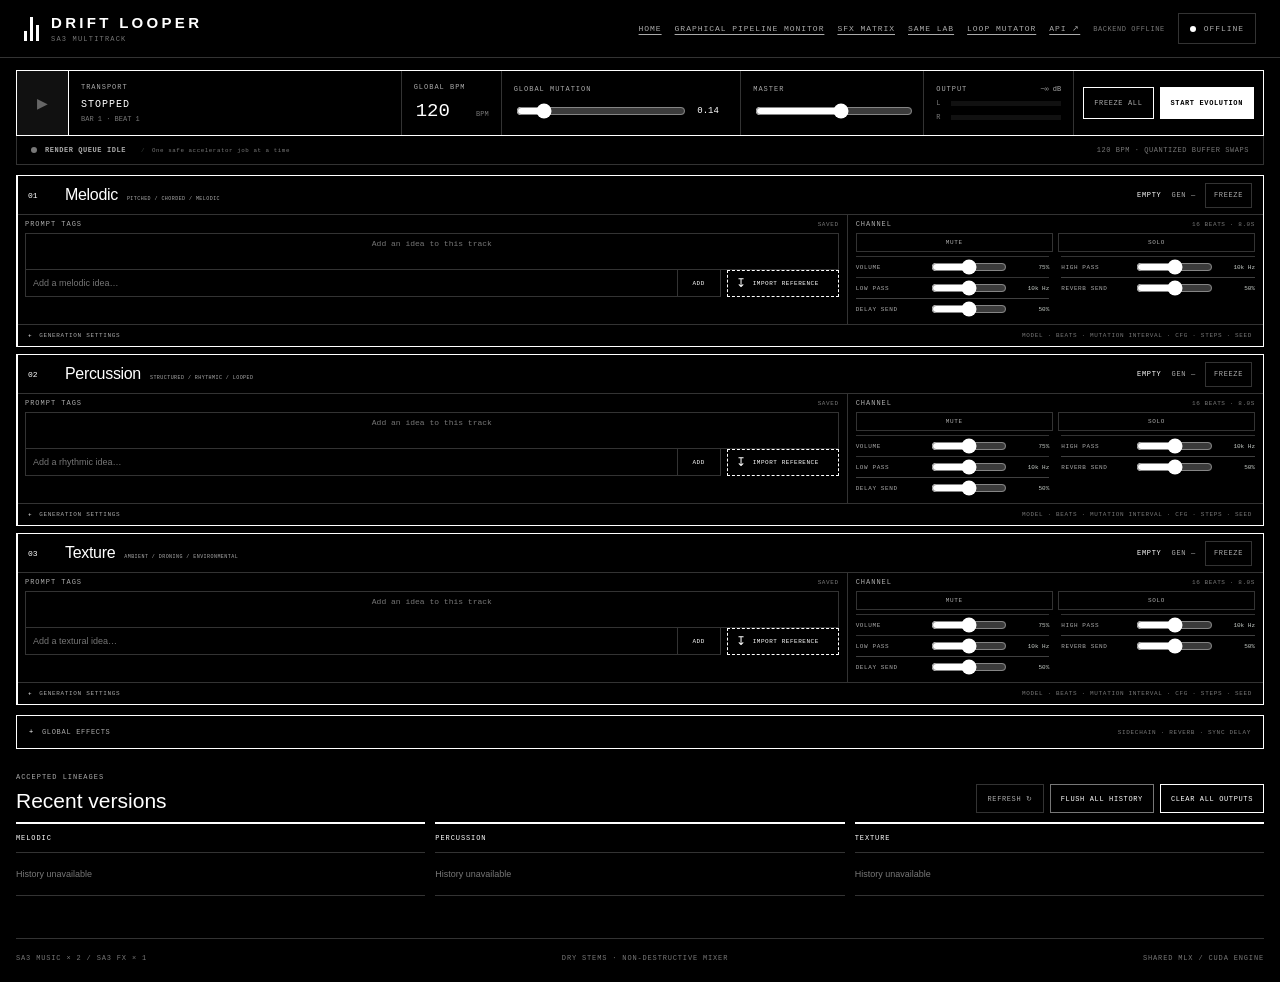
==== static/drift/index.html @ acf6b322 "Add files via upload" ====
<!doctype html>
<html lang="en">
<head>
  <meta charset="utf-8">
  <meta name="viewport" content="width=device-width, initial-scale=1">
  <meta name="theme-color" content="#080b0a">
  <meta name="description" content="A three-track generative feedback instrument for Stable Audio 3 on MLX or CUDA.">
  <title>Drift Looper — SA3 Multitrack</title>
  <link rel="icon" href="/static/drift/mark.svg" type="image/svg+xml">
  <link rel="stylesheet" href="/static/drift/app.css?v=9">
  <script src="/static/drift/app.js?v=9" defer></script>
</head>
<body>
  <header class="topbar">
    <a class="brand" href="/drift" aria-label="Drift Looper home">
      <span class="brand-mark" aria-hidden="true"><i></i><i></i><i></i></span>
      <span><strong>DRIFT LOOPER</strong><small>SA3 MULTITRACK</small></span>
    </a>
    <div class="top-actions">
      <a href="/">HOME</a>
      <a href="/monitor">GRAPHICAL PIPELINE MONITOR</a>
      <a href="/sfx-matrix">SFX MATRIX</a>
      <a href="/same-lab">SAME LAB</a>
      <a href="/loop-mutator">LOOP MUTATOR</a>
      <a href="/api/drift/docs" target="_blank" rel="noreferrer">API ↗</a>
      <span class="backend-pill" id="backendBadge">BACKEND —</span>
      <div class="status-pill" id="statusPill" data-phase="offline"><i></i><span id="statusLabel">CONNECTING</span></div>
    </div>
  </header>

  <main>
    <section class="global-bar" aria-label="Global transport">
      <button class="play-master" id="playButton" type="button" aria-label="Play all tracks" disabled><span id="playIcon">▶</span></button>
      <div class="transport-copy">
        <span class="mini-label">TRANSPORT</span>
        <strong id="transportState">STOPPED</strong>
        <small id="beatReadout">BAR 1 · BEAT 1</small>
      </div>
      <label class="bpm-control" for="bpmInput">
        <span class="mini-label">GLOBAL BPM</span>
        <div><input id="bpmInput" type="number" min="30" max="300" step="1" value="120"><small>BPM</small></div>
      </label>
      <label class="global-mutation-control" for="globalMutation">
        <span class="mini-label">GLOBAL MUTATION</span>
        <div><input id="globalMutation" type="range" min="0.01" max="1" step="0.01" value="0.14"><output id="globalMutationValue">0.14</output></div>
      </label>
      <label class="master-control" for="masterVolume">
        <span class="mini-label">MASTER</span>
        <input id="masterVolume" type="range" min="0" max="1.5" step="0.01" value="0.82">
      </label>
      <div class="master-meter" aria-label="Stereo master output level">
        <div class="meter-heading"><span class="mini-label">OUTPUT</span><output id="masterMeterValue">−∞ dB</output></div>
        <div class="meter-row"><small>L</small><i><b id="masterMeterLeft"></b></i></div>
        <div class="meter-row"><small>R</small><i><b id="masterMeterRight"></b></i></div>
      </div>
      <div class="global-buttons">
        <button type="button" class="button ghost" id="freezeAllButton">FREEZE ALL</button>
        <button type="button" class="button acid" id="evolveButton">START EVOLUTION</button>
      </div>
    </section>

    <section class="queue-strip" aria-live="polite">
      <div><span class="queue-dot"></span><strong id="queueTitle">RENDER QUEUE IDLE</strong><small id="queueDetail">One safe accelerator job at a time</small></div>
      <span id="tempoNote">120 BPM · QUANTIZED BUFFER SWAPS</span>
    </section>

    <section class="tracks" aria-label="Generative tracks">
      <article class="track" data-track="melodic" style="--track:#d8ff58">
        <div class="track-head">
          <div class="track-number">01</div>
          <div><p>SA3 SMALL MUSIC</p><h2>Melodic</h2><small>PITCHED / CHORDED / MELODIC</small></div>
          <div class="track-state"><span class="phase">EMPTY</span><span class="generation">GEN —</span></div>
          <button class="freeze-button" type="button">FREEZE</button>
        </div>
        <div class="track-body">
          <section class="prompt-section">
            <div class="section-line"><span>PROMPT TAGS</span><small class="sync-state">SAVED</small></div>
            <div class="prompt-cloud" role="list" aria-label="Melodic prompt tags"></div>
            <div class="tag-entry">
              <input class="tag-input" type="text" maxlength="120" placeholder="Add a melodic idea…" aria-label="Add melodic prompt tag">
              <button class="add-tag" type="button">ADD</button>
            </div>
            <details class="prompt-preview"><summary>MODEL PROMPT <span>VIEW</span></summary><code class="constructed-prompt">—</code></details>
            <div class="reference-drop" tabindex="0" role="button" aria-label="Import a melodic reference audio file">
              <input class="reference-input" type="file" accept="audio/*,.wav,.aif,.aiff,.mp3,.m4a" hidden>
              <span>↧</span><strong>IMPORT</strong><small>or click to choose · fitted to track length</small>
            </div>
          </section>
          <section class="channel-section">
            <div class="section-line"><span>CHANNEL</span><small class="duration-readout">16 BEATS · 8.0S</small></div>
            <div class="channel-buttons"><button class="mute-button" type="button">MUTE</button><button class="solo-button" type="button">SOLO</button></div>
            <label class="control-row"><span>VOLUME</span><input class="volume" type="range" min="0" max="1.5" step="0.01"><output></output></label>
            <label class="control-row"><span>HIGH PASS</span><input class="highpass" type="range" min="20" max="20000" step="1"><output></output></label>
            <label class="control-row"><span>LOW PASS</span><input class="lowpass" type="range" min="20" max="20000" step="1"><output></output></label>
            <label class="control-row send"><span>REVERB SEND</span><input class="reverb-send" type="range" min="0" max="1" step="0.01"><output></output></label>
            <label class="control-row send"><span>DELAY SEND</span><input class="delay-send" type="range" min="0" max="1" step="0.01"><output></output></label>
          </section>
        </div>
        <details class="generation-settings">
          <summary>GENERATION SETTINGS <span>MODEL · BEATS · MUTATION INTERVAL · CFG · STEPS · SEED</span></summary>
          <div class="settings-grid">
            <label><span>MODEL</span><select class="model"><option value="sm-music">Small Music</option><option value="sm-sfx">Small SFX</option><option value="medium">Medium</option></select></label>
            <label><span>LOOP BEATS</span><select class="beats"><option>4</option><option>8</option><option selected>16</option><option>32</option><option>64</option></select></label>
            <label><span>MUTATION</span><input class="mutation" type="number" min="0.01" max="1" step="0.01"></label>
            <label><span>CFG</span><input class="cfg" type="number" min="-20" max="20" step="0.1"></label>
            <label><span>STEPS</span><input class="steps" type="number" min="1" max="64" step="1"></label>
            <label><span>MUTATION INTERVAL</span><select class="mutation-interval"><option value="1">Every loop</option><option value="2">Every 2 loops</option><option value="4">Every 4 loops</option><option value="8">Every 8 loops</option></select></label>
            <label><span>SEED MODE</span><select class="seed-mode"><option value="random">Fresh</option><option value="increment">Increment</option><option value="fixed">Fixed</option></select></label>
            <label class="seed-wrap"><span>SEED</span><input class="seed" type="number" step="1" value="42000"></label>
            <label class="wide"><span>ROLE PROMPT</span><input class="role-prompt" type="text"></label>
            <label class="wide"><span>NEGATIVE PROMPT</span><input class="negative-prompt" type="text"></label>
          </div>
          <div class="storage-actions"><button class="flush-track" type="button">FLUSH MELODIC HISTORY</button><button class="clear-output" type="button">CLEAR MELODIC OUTPUT</button><small>Clear output removes the current loop and history, but preserves settings</small></div>
        </details>
        <div class="track-error hidden" role="alert"></div>
      </article>

      <article class="track" data-track="percussion" style="--track:#ff9f68">
        <div class="track-head">
          <div class="track-number">02</div>
          <div><p>SA3 SMALL MUSIC</p><h2>Percussion</h2><small>STRUCTURED / RHYTHMIC / LOOPED</small></div>
          <div class="track-state"><span class="phase">EMPTY</span><span class="generation">GEN —</span></div>
          <button class="freeze-button" type="button">FREEZE</button>
        </div>
        <div class="track-body">
          <section class="prompt-section">
            <div class="section-line"><span>PROMPT TAGS</span><small class="sync-state">SAVED</small></div>
            <div class="prompt-cloud" role="list" aria-label="Percussion prompt tags"></div>
            <div class="tag-entry">
              <input class="tag-input" type="text" maxlength="120" placeholder="Add a rhythmic idea…" aria-label="Add percussion prompt tag">
              <button class="add-tag" type="button">ADD</button>
            </div>
            <details class="prompt-preview"><summary>MODEL PROMPT <span>VIEW</span></summary><code class="constructed-prompt">—</code></details>
            <div class="reference-drop" tabindex="0" role="button" aria-label="Import a percussion reference audio file">
              <input class="reference-input" type="file" accept="audio/*,.wav,.aif,.aiff,.mp3,.m4a" hidden>
              <span>↧</span><strong>IMPORT</strong><small>or click to choose · fitted to track length</small>
            </div>
          </section>
          <section class="channel-section">
            <div class="section-line"><span>CHANNEL</span><small class="duration-readout">16 BEATS · 8.0S</small></div>
            <div class="channel-buttons"><button class="mute-button" type="button">MUTE</button><button class="solo-button" type="button">SOLO</button></div>
            <label class="control-row"><span>VOLUME</span><input class="volume" type="range" min="0" max="1.5" step="0.01"><output></output></label>
            <label class="control-row"><span>HIGH PASS</span><input class="highpass" type="range" min="20" max="20000" step="1"><output></output></label>
            <label class="control-row"><span>LOW PASS</span><input class="lowpass" type="range" min="20" max="20000" step="1"><output></output></label>
            <label class="control-row send"><span>REVERB SEND</span><input class="reverb-send" type="range" min="0" max="1" step="0.01"><output></output></label>
            <label class="control-row send"><span>DELAY SEND</span><input class="delay-send" type="range" min="0" max="1" step="0.01"><output></output></label>
          </section>
        </div>
        <details class="generation-settings">
          <summary>GENERATION SETTINGS <span>MODEL · BEATS · MUTATION INTERVAL · CFG · STEPS · SEED</span></summary>
          <div class="settings-grid">
            <label><span>MODEL</span><select class="model"><option value="sm-music">Small Music</option><option value="sm-sfx">Small SFX</option><option value="medium">Medium</option></select></label>
            <label><span>LOOP BEATS</span><select class="beats"><option>4</option><option>8</option><option selected>16</option><option>32</option><option>64</option></select></label>
            <label><span>MUTATION</span><input class="mutation" type="number" min="0.01" max="1" step="0.01"></label>
            <label><span>CFG</span><input class="cfg" type="number" min="-20" max="20" step="0.1"></label>
            <label><span>STEPS</span><input class="steps" type="number" min="1" max="64" step="1"></label>
            <label><span>MUTATION INTERVAL</span><select class="mutation-interval"><option value="1">Every loop</option><option value="2">Every 2 loops</option><option value="4">Every 4 loops</option><option value="8">Every 8 loops</option></select></label>
            <label><span>SEED MODE</span><select class="seed-mode"><option value="random">Fresh</option><option value="increment">Increment</option><option value="fixed">Fixed</option></select></label>
            <label class="seed-wrap"><span>SEED</span><input class="seed" type="number" step="1" value="42000"></label>
            <label class="wide"><span>ROLE PROMPT</span><input class="role-prompt" type="text"></label>
            <label class="wide"><span>NEGATIVE PROMPT</span><input class="negative-prompt" type="text"></label>
          </div>
          <div class="storage-actions"><button class="flush-track" type="button">FLUSH PERCUSSION HISTORY</button><button class="clear-output" type="button">CLEAR PERCUSSION OUTPUT</button><small>Clear output removes the current loop and history, but preserves settings</small></div>
        </details>
        <div class="track-error hidden" role="alert"></div>
      </article>

      <article class="track" data-track="texture" style="--track:#70d9ff">
        <div class="track-head">
          <div class="track-number">03</div>
          <div><p>SA3 SMALL FX</p><h2>Texture</h2><small>AMBIENT / DRONING / ENVIRONMENTAL</small></div>
          <div class="track-state"><span class="phase">EMPTY</span><span class="generation">GEN —</span></div>
          <button class="freeze-button" type="button">FREEZE</button>
        </div>
        <div class="track-body">
          <section class="prompt-section">
            <div class="section-line"><span>PROMPT TAGS</span><small class="sync-state">SAVED</small></div>
            <div class="prompt-cloud" role="list" aria-label="Texture prompt tags"></div>
            <div class="tag-entry">
              <input class="tag-input" type="text" maxlength="120" placeholder="Add a textural idea…" aria-label="Add texture prompt tag">
              <button class="add-tag" type="button">ADD</button>
            </div>
            <details class="prompt-preview"><summary>MODEL PROMPT <span>VIEW</span></summary><code class="constructed-prompt">—</code></details>
            <div class="reference-drop" tabindex="0" role="button" aria-label="Import a texture reference audio file">
              <input class="reference-input" type="file" accept="audio/*,.wav,.aif,.aiff,.mp3,.m4a" hidden>
              <span>↧</span><strong>IMPORT</strong><small>or click to choose · fitted to track length</small>
            </div>
          </section>
          <section class="channel-section">
            <div class="section-line"><span>CHANNEL</span><small class="duration-readout">16 BEATS · 8.0S</small></div>
            <div class="channel-buttons"><button class="mute-button" type="button">MUTE</button><button class="solo-button" type="button">SOLO</button></div>
            <label class="control-row"><span>VOLUME</span><input class="volume" type="range" min="0" max="1.5" step="0.01"><output></output></label>
            <label class="control-row"><span>HIGH PASS</span><input class="highpass" type="range" min="20" max="20000" step="1"><output></output></label>
            <label class="control-row"><span>LOW PASS</span><input class="lowpass" type="range" min="20" max="20000" step="1"><output></output></label>
            <label class="control-row send"><span>REVERB SEND</span><input class="reverb-send" type="range" min="0" max="1" step="0.01"><output></output></label>
            <label class="control-row send"><span>DELAY SEND</span><input class="delay-send" type="range" min="0" max="1" step="0.01"><output></output></label>
          </section>
        </div>
        <details class="generation-settings">
          <summary>GENERATION SETTINGS <span>MODEL · BEATS · MUTATION INTERVAL · CFG · STEPS · SEED</span></summary>
          <div class="settings-grid">
            <label><span>MODEL</span><select class="model"><option value="sm-music">Small Music</option><option value="sm-sfx">Small SFX</option><option value="medium">Medium</option></select></label>
            <label><span>LOOP BEATS</span><select class="beats"><option>4</option><option>8</option><option selected>16</option><option>32</option><option>64</option></select></label>
            <label><span>MUTATION</span><input class="mutation" type="number" min="0.01" max="1" step="0.01"></label>
            <label><span>CFG</span><input class="cfg" type="number" min="-20" max="20" step="0.1"></label>
            <label><span>STEPS</span><input class="steps" type="number" min="1" max="64" step="1"></label>
            <label><span>MUTATION INTERVAL</span><select class="mutation-interval"><option value="1">Every loop</option><option value="2">Every 2 loops</option><option value="4">Every 4 loops</option><option value="8">Every 8 loops</option></select></label>
            <label><span>SEED MODE</span><select class="seed-mode"><option value="random">Fresh</option><option value="increment">Increment</option><option value="fixed">Fixed</option></select></label>
            <label class="seed-wrap"><span>SEED</span><input class="seed" type="number" step="1" value="42000"></label>
            <label class="wide"><span>ROLE PROMPT</span><input class="role-prompt" type="text"></label>
            <label class="wide"><span>NEGATIVE PROMPT</span><input class="negative-prompt" type="text"></label>
          </div>
          <div class="storage-actions"><button class="flush-track" type="button">FLUSH TEXTURE HISTORY</button><button class="clear-output" type="button">CLEAR TEXTURE OUTPUT</button><small>Clear output removes the current loop and history, but preserves settings</small></div>
        </details>
        <div class="track-error hidden" role="alert"></div>
      </article>
    </section>

    <details class="effects-panel">
      <summary><span>GLOBAL EFFECTS</span><small>SIDECHAIN · REVERB · SYNC DELAY</small></summary>
      <section class="effects-grid">
        <article class="effect-card" id="sidechainCard">
        <div class="effect-head"><div><p class="kicker">DYNAMIC ROUTING</p><h2>Percussion Sidechain</h2></div><label class="switch"><input id="sidechainEnabled" type="checkbox"><span></span><b>ON</b></label></div>
        <p class="effect-description">The percussion envelope can independently duck the melodic and texture channels.</p>
        <div class="sidechain-targets" aria-label="Sidechain destinations">
          <label><input id="sidechainMelodic" type="checkbox"><span>MELODIC</span></label>
          <label><input id="sidechainTexture" type="checkbox"><span>TEXTURE</span></label>
        </div>
        <div class="effect-controls">
          <label><span>THRESHOLD</span><input id="scThreshold" type="range" min="-80" max="0" step="1"><output></output></label>
          <label><span>RATIO</span><input id="scRatio" type="range" min="1" max="20" step="0.1"><output></output></label>
          <label><span>ATTACK</span><input id="scAttack" type="range" min="0.1" max="250" step="0.1"><output></output></label>
          <label><span>RELEASE</span><input id="scRelease" type="range" min="1" max="1000" step="1"><output></output></label>
          <label><span>DEPTH</span><input id="scDepth" type="range" min="0" max="1" step="0.01"><output></output></label>
          <label><span>MAKEUP</span><input id="scMakeup" type="range" min="-12" max="12" step="0.1"><output></output></label>
        </div>
        <div class="reduction-meter"><span id="reductionBar"></span><small id="reductionLabel">0.0 dB REDUCTION</small></div>
        </article>

        <article class="effect-card" id="reverbCard">
        <div class="effect-head"><div><p class="kicker">SHARED SPACE</p><h2>Global Reverb</h2></div><label class="switch"><input id="reverbEnabled" type="checkbox"><span></span><b>ON</b></label></div>
        <p class="effect-description">One persistent reverb return joins the three stems and carries naturally across loop changes.</p>
        <div class="effect-controls">
          <label><span>RETURN</span><input id="rvReturn" type="range" min="0" max="1" step="0.01"><output></output></label>
          <label><span>DECAY</span><input id="rvDecay" type="range" min="0.1" max="12" step="0.1"><output></output></label>
          <label><span>PRE-DELAY</span><input id="rvPredelay" type="range" min="0" max="250" step="1"><output></output></label>
          <label><span>DAMPING</span><input id="rvDamping" type="range" min="200" max="20000" step="10"><output></output></label>
        </div>
        <div class="signal-path"><span>TRACK SENDS</span><i>→</i><span>PRE-DELAY</span><i>→</i><span>SPACE</span><i>→</i><span>MASTER</span></div>
        </article>

        <article class="effect-card" id="delayCard">
        <div class="effect-head"><div><p class="kicker">TEMPO EFFECT</p><h2>Global Sync Delay</h2></div><label class="switch"><input id="delayEnabled" type="checkbox"><span></span><b>ON</b></label></div>
        <p class="effect-description">A shared ping-pong delay locked to the global BPM, fed independently by each track.</p>
        <div class="effect-controls">
          <label><span>DIVISION</span><select id="delayDivision"><option value="1/1">1/1</option><option value="1/2">1/2</option><option value="1/4D">1/4 dotted</option><option value="1/4">1/4</option><option value="1/8D">1/8 dotted</option><option value="1/8">1/8</option><option value="1/8T">1/8 triplet</option><option value="1/16">1/16</option></select><output id="delayTimeReadout"></output></label>
          <label><span>RETURN</span><input id="delayReturn" type="range" min="0" max="1" step="0.01"><output></output></label>
          <label><span>FEEDBACK</span><input id="delayFeedback" type="range" min="0" max="0.92" step="0.01"><output></output></label>
          <label><span>LOW PASS</span><input id="delayLowpass" type="range" min="200" max="20000" step="10"><output></output></label>
          <label><span>WIDTH</span><input id="delayWidth" type="range" min="0" max="1" step="0.01"><output></output></label>
        </div>
        <div class="signal-path"><span>TRACK SENDS</span><i>→</i><span>BPM DIVISION</span><i>→</i><span>PING-PONG</span><i>→</i><span>MASTER</span></div>
        </article>
      </section>
    </details>

    <section class="history-section">
      <div class="history-head"><div><p class="kicker">ACCEPTED LINEAGES</p><h2>Recent versions</h2></div><div class="history-actions"><button id="refreshHistory" type="button">REFRESH ↻</button><button id="flushAllHistory" type="button">FLUSH ALL HISTORY</button><button id="clearAllOutputs" type="button">CLEAR ALL OUTPUTS</button></div></div>
      <div class="history-columns">
        <div><h3 style="--track:#d8ff58">MELODIC</h3><div class="history-list" data-history="melodic"></div></div>
        <div><h3 style="--track:#ff9f68">PERCUSSION</h3><div class="history-list" data-history="percussion"></div></div>
        <div><h3 style="--track:#70d9ff">TEXTURE</h3><div class="history-list" data-history="texture"></div></div>
      </div>
    </section>
  </main>

  <footer><span>SA3 MUSIC × 2 / SA3 FX × 1</span><span>DRY STEMS · NON-DESTRUCTIVE MIXER</span><span>SHARED MLX / CUDA ENGINE</span></footer>
  <div class="toast" id="toast" role="status" aria-live="polite"></div>
</body>
</html>
---- static/drift/app.css ----
:root {
  color-scheme: dark;
  --base:#080b0a; --panel:#111614; --panel-2:#0c100e; --ink:#edf0e9;
  --muted:#929b94; --faint:#59625c; --line:rgba(225,235,226,.13);
  --line-strong:rgba(225,235,226,.24); --acid:#d8ff58; --danger:#ff786d;
  --aqua:#70d9ff; --mono:"SFMono-Regular","Cascadia Code",Consolas,monospace;
  --sans:Inter,ui-sans-serif,-apple-system,BlinkMacSystemFont,"Segoe UI",sans-serif;
}
*{box-sizing:border-box} html{scroll-behavior:smooth} body{margin:0;background:var(--base);color:var(--ink);font-family:var(--sans);min-width:320px}
body::before{content:"";position:fixed;inset:0;pointer-events:none;z-index:-2;background-image:linear-gradient(rgba(255,255,255,.012) 1px,transparent 1px),linear-gradient(90deg,rgba(255,255,255,.012) 1px,transparent 1px);background-size:40px 40px}
button,input,select{font:inherit}.ambient{position:fixed;pointer-events:none;z-index:-1;filter:blur(110px);opacity:.13;border-radius:50%}.ambient-a{width:520px;height:520px;background:#7eb85e;top:-240px;right:-120px}.ambient-b{width:430px;height:430px;background:#15595c;bottom:-220px;left:-100px}
.topbar{height:58px;border-bottom:1px solid var(--line);display:flex;align-items:center;justify-content:space-between;padding:0 24px;background:#090c0b;position:sticky;top:0;z-index:20}
.brand{display:flex;gap:12px;align-items:center;text-decoration:none;color:var(--ink)}.brand strong{display:block;font-size:15px;letter-spacing:.22em}.brand small{display:block;color:var(--faint);font:7px var(--mono);letter-spacing:.17em;margin-top:4px}.brand-mark{display:flex;gap:3px;align-items:end;height:25px}.brand-mark i{width:3px;background:var(--acid)}.brand-mark i:nth-child(1){height:10px}.brand-mark i:nth-child(2){height:24px}.brand-mark i:nth-child(3){height:16px}
.top-actions{display:flex;align-items:center;gap:18px}.top-actions>a{color:var(--muted);font:8px var(--mono);letter-spacing:.12em;text-decoration:none}.status-pill{height:31px;display:flex;align-items:center;gap:8px;border:1px solid var(--line);padding:0 11px;color:var(--muted);font:8px var(--mono);letter-spacing:.12em}.status-pill i,.queue-dot{width:6px;height:6px;background:var(--faint);border-radius:50%}.status-pill[data-phase="active"] i,.status-pill[data-phase="generating"] i{background:var(--acid);box-shadow:0 0 10px var(--acid)}.status-pill[data-phase="offline"] i,.status-pill[data-phase="error"] i{background:var(--danger)}
main,footer{width:min(1540px,calc(100% - 32px));margin:0 auto}.hero{min-height:96px;padding:22px 0 18px;display:flex;align-items:end;justify-content:space-between;gap:40px;border-bottom:1px solid var(--line)}.kicker,.mini-label,.section-line>span{margin:0 0 8px;color:var(--muted);font:7px var(--mono);letter-spacing:.14em}.hero h1{font-size:28px;line-height:1;letter-spacing:-.025em;font-weight:520;margin:0}.hero>p{color:var(--muted);line-height:1.5;max-width:520px;margin:0;font-size:11px;text-align:right}
.global-bar{min-height:76px;border:1px solid var(--line-strong);background:var(--panel);display:grid;grid-template-columns:58px minmax(135px,1fr) 112px minmax(165px,.75fr) minmax(130px,.6fr) 165px auto;align-items:stretch;margin-top:16px}.play-master{border:0;border-right:1px solid var(--line);background:var(--acid);color:#11150d;font-size:14px;cursor:pointer}.play-master:disabled{background:#252b26;color:var(--faint);cursor:not-allowed}.transport-copy,.bpm-control,.master-control,.global-mutation-control,.master-meter{padding:12px 15px;border-right:1px solid var(--line);display:flex;flex-direction:column;justify-content:center}.transport-copy strong{font:10px var(--mono);letter-spacing:.1em}.transport-copy small{color:var(--faint);font:7px var(--mono);margin-top:5px}.bpm-control>div{display:flex;align-items:baseline;gap:5px}.bpm-control input{width:63px;border:0;background:transparent;color:var(--acid);font:22px var(--mono);outline:0}.bpm-control small{font:7px var(--mono);color:var(--faint)}.master-control input,.global-mutation-control input{width:100%;accent-color:var(--acid)}.global-mutation-control>div{display:flex;align-items:center;gap:9px}.global-mutation-control output{min-width:31px;color:var(--acid);font:9px var(--mono)}.meter-heading{display:flex;align-items:center;justify-content:space-between}.meter-heading .mini-label{margin:0}.meter-heading output{color:var(--muted);font:7px var(--mono)}.meter-row{display:grid;grid-template-columns:9px 1fr;align-items:center;gap:6px;margin-top:6px}.meter-row small{color:var(--faint);font:7px var(--mono)}.meter-row i{display:block;height:5px;background:#252b27;position:relative;overflow:hidden}.meter-row b{display:block;width:0;height:100%;background:linear-gradient(90deg,#6ee7d3 0 70%,var(--acid) 88%,#ff786d 100%);transition:width .055s linear}.global-buttons{padding:12px;display:flex;align-items:center;gap:6px}.button{height:36px;padding:0 13px;border:1px solid var(--line-strong);font:7px var(--mono);letter-spacing:.09em;cursor:pointer;white-space:nowrap}.button.ghost{background:transparent;color:var(--muted)}.button.ghost.active{border-color:var(--danger);color:var(--danger);background:rgba(255,120,109,.07)}.button.acid{background:var(--acid);color:#10140d;border-color:var(--acid);font-weight:700}.button.stop{background:transparent;color:var(--danger);border-color:rgba(255,120,109,.4)}
.queue-strip{min-height:34px;border:1px solid var(--line);border-top:0;padding:0 14px;display:flex;align-items:center;justify-content:space-between;color:var(--faint);font:7px var(--mono);letter-spacing:.08em}.queue-strip>div{display:flex;align-items:center;gap:8px}.queue-strip strong{color:var(--muted)}.queue-strip small::before{content:"/";margin:0 7px;color:#39403b}.queue-strip.rendering .queue-dot{background:var(--acid);box-shadow:0 0 8px var(--acid);animation:pulse .8s infinite}
.tracks{display:grid;gap:10px;margin-top:16px}.track{border:1px solid var(--line-strong);background:var(--panel);position:relative;overflow:hidden}.track::before{content:"";position:absolute;left:0;top:0;bottom:0;width:2px;background:var(--track)}.track.frozen{filter:saturate(.68)}.track.frozen::after{content:"FROZEN";position:absolute;right:18px;top:56px;color:var(--track);font:7px var(--mono);letter-spacing:.13em}
.track-head{min-height:64px;border-bottom:1px solid var(--line);display:grid;grid-template-columns:38px minmax(210px,1fr) auto auto;align-items:center;padding:0 15px;gap:12px}.track-number{color:var(--track);font:10px var(--mono)}.track-head p{margin:0 0 3px;color:var(--faint);font:6px var(--mono);letter-spacing:.12em}.track-head h2{display:inline;margin:0;font-size:19px;font-weight:520;letter-spacing:-.02em}.track-head small{color:var(--muted);font:6px var(--mono);letter-spacing:.09em;margin-left:9px}.track-state{display:flex;flex-direction:row;align-items:center;gap:10px}.track-state span{font:7px var(--mono);letter-spacing:.1em;color:var(--muted)}.track-state .phase{color:var(--track)}.freeze-button{height:29px;border:1px solid var(--line);background:transparent;color:var(--muted);font:7px var(--mono);letter-spacing:.09em;cursor:pointer;padding:0 11px}.freeze-button.active{color:var(--track);border-color:var(--track);background:color-mix(in srgb,var(--track) 8%,transparent)}
.track-body{display:grid;grid-template-columns:minmax(0,1.45fr) minmax(315px,.55fr)}.prompt-section,.channel-section{padding:14px 16px}.prompt-section{border-right:1px solid var(--line)}.section-line{display:flex;align-items:center;justify-content:space-between;margin-bottom:7px}.section-line span{margin:0}.section-line small{color:var(--faint);font:6px var(--mono);letter-spacing:.1em}.section-line .sync-state.syncing{color:var(--track)}
.prompt-cloud{min-height:55px;border:1px solid var(--line);background:rgba(5,8,7,.5);padding:8px;display:flex;flex-wrap:wrap;align-content:flex-start;gap:5px}.prompt-cloud:empty::before{content:"Add an idea to this track";margin:auto;color:var(--faint);font:8px var(--mono)}.prompt-tag{display:inline-flex;align-items:center;gap:3px;min-height:25px;max-width:100%;padding:2px 3px;border:1px solid color-mix(in srgb,var(--track) 30%,transparent);background:color-mix(in srgb,var(--track) 5%,transparent);font-size:11px}.prompt-tag[data-weight="subtle"]{font-size:9px;opacity:.7}.prompt-tag[data-weight="strong"]{font-size:14px;background:color-mix(in srgb,var(--track) 9%,transparent)}.prompt-tag-text{padding:0 4px;overflow-wrap:anywhere}.prompt-tag button{width:18px;height:18px;border:0;background:rgba(255,255,255,.045);color:var(--faint);cursor:pointer;padding:0;font:10px var(--mono)}.prompt-tag button:hover:not(:disabled){color:var(--track)}.prompt-tag .tag-remove:hover{color:var(--danger)}.prompt-tag button:disabled{opacity:.2;cursor:default}
.tag-entry{height:32px;border:1px solid var(--line);border-top:0;display:grid;grid-template-columns:1fr 50px}.tag-entry input{min-width:0;border:0;background:transparent;color:var(--ink);padding:0 9px;outline:0;font-size:10px}.tag-entry button{border:0;border-left:1px solid var(--line);background:transparent;color:var(--track);font:7px var(--mono);letter-spacing:.09em;cursor:pointer}.prompt-preview{margin-top:7px}.prompt-preview summary,.generation-settings summary{list-style:none;cursor:pointer;color:var(--muted);font:6px var(--mono);letter-spacing:.11em}.prompt-preview summary::-webkit-details-marker,.generation-settings summary::-webkit-details-marker{display:none}.prompt-preview summary::before,.generation-settings summary::before{content:"+";color:var(--track);margin-right:7px}.prompt-preview[open] summary::before,.generation-settings[open] summary::before{content:"−"}.prompt-preview summary span{color:var(--faint);margin-left:5px}.prompt-preview code{display:block;margin-top:7px;border:1px solid var(--line);padding:8px;color:#afb7b1;font:8px/1.45 var(--mono);white-space:normal}
.reference-drop{margin-top:9px;min-height:38px;border:1px dashed var(--line-strong);display:grid;grid-template-columns:24px auto;grid-template-rows:1fr 1fr;align-items:center;padding:5px 9px;cursor:pointer;transition:.2s}.reference-drop>span{grid-row:1/3;color:var(--track);font:16px var(--mono)}.reference-drop strong{font:7px var(--mono);letter-spacing:.09em}.reference-drop small{color:var(--faint);font-size:8px}.reference-drop:hover,.reference-drop.dragging{border-color:var(--track);background:color-mix(in srgb,var(--track) 5%,transparent)}.reference-drop.busy{pointer-events:none;opacity:.55}
.channel-buttons{display:flex;gap:7px;margin-bottom:15px}.channel-buttons button{height:31px;flex:1;border:1px solid var(--line);background:transparent;color:var(--muted);font:8px var(--mono);letter-spacing:.11em;cursor:pointer}.channel-buttons button.active{color:#0c100d;background:var(--track);border-color:var(--track)}.control-row{min-height:39px;display:grid;grid-template-columns:91px minmax(80px,1fr) 48px;align-items:center;gap:10px;border-top:1px solid var(--line)}.control-row span{color:var(--muted);font:7px var(--mono);letter-spacing:.1em}.control-row input,.effect-controls input{width:100%;accent-color:var(--track)}.control-row output{text-align:right;color:#c5cbc6;font:8px var(--mono)}.control-row.send{margin-top:4px;border-color:color-mix(in srgb,var(--track) 25%,transparent)}
.generation-settings{border-top:1px solid var(--line);padding:0 16px}.generation-settings>summary{min-height:32px;display:flex;align-items:center}.generation-settings>summary span{margin-left:auto;color:var(--faint)}.settings-grid{display:grid;grid-template-columns:repeat(7,minmax(80px,1fr));gap:7px;padding:0 0 13px}.settings-grid label{display:flex;flex-direction:column;gap:5px}.settings-grid label>span{color:var(--faint);font:6px var(--mono);letter-spacing:.09em}.settings-grid input,.settings-grid select{height:30px;min-width:0;border:1px solid var(--line);background:#090d0b;color:var(--ink);padding:0 7px;font-size:9px;outline:0}.settings-grid .wide{grid-column:span 3}.track-error{border-top:1px solid rgba(255,120,109,.3);background:rgba(255,120,109,.06);padding:9px 16px;color:#e5a09a;font:8px var(--mono)}
.storage-actions{border-top:1px solid var(--line);padding:10px 0 12px;display:flex;align-items:center;gap:10px}.storage-actions button{height:28px;border:1px solid rgba(255,120,109,.3);background:transparent;color:var(--danger);font:6px var(--mono);letter-spacing:.09em;cursor:pointer}.storage-actions small{color:var(--faint);font:7px var(--mono)}
.effects-grid{display:grid;grid-template-columns:1fr 1fr;gap:10px;margin-top:16px}.effect-card{border:1px solid var(--line-strong);background:var(--panel);padding:18px}.effect-head{display:flex;align-items:start;justify-content:space-between}.effect-head h2{margin:0;font-size:18px;font-weight:520}.effect-description{color:var(--muted);font-size:9px;line-height:1.5;margin:10px 0 13px;max-width:560px}.switch{display:flex;align-items:center;gap:7px;color:var(--muted);font:7px var(--mono)}.switch input{position:absolute;opacity:0}.switch span{width:31px;height:16px;border:1px solid var(--line-strong);position:relative;cursor:pointer}.switch span::after{content:"";position:absolute;width:8px;height:8px;left:3px;top:3px;background:var(--faint);transition:.2s}.switch input:checked+span::after{left:18px;background:var(--acid)}.switch input:checked~b{color:var(--acid)}.effect-controls{display:grid;grid-template-columns:1fr 1fr;gap:0 18px}.effect-controls label{min-height:36px;display:grid;grid-template-columns:67px 1fr 51px;align-items:center;gap:8px;border-top:1px solid var(--line)}.effect-controls span{color:var(--muted);font:6px var(--mono);letter-spacing:.09em}.effect-controls output{text-align:right;color:#c5cbc6;font:7px var(--mono)}.reduction-meter{height:27px;border:1px solid var(--line);position:relative;margin-top:9px;overflow:hidden}.reduction-meter>span{position:absolute;inset:0 auto 0 0;width:0;background:linear-gradient(90deg,rgba(255,159,104,.1),rgba(255,159,104,.45));transition:width .08s}.reduction-meter small{position:absolute;inset:0;display:flex;align-items:center;justify-content:center;color:var(--muted);font:6px var(--mono);letter-spacing:.09em}.signal-path{height:27px;border:1px solid var(--line);margin-top:9px;display:flex;align-items:center;justify-content:space-around;color:var(--faint);font:6px var(--mono);letter-spacing:.07em}.signal-path i{color:var(--acid);font-style:normal}
.history-section{margin:42px 0 65px}.history-head{display:flex;align-items:end;justify-content:space-between;margin-bottom:13px}.history-head h2{margin:0;font-size:21px;font-weight:520}.history-actions{display:flex;gap:6px}.history-head button{border:1px solid var(--line);background:transparent;color:var(--muted);font:7px var(--mono);letter-spacing:.09em;cursor:pointer;height:29px;padding:0 10px}.history-head #flushAllHistory{color:var(--danger);border-color:rgba(255,120,109,.3)}.history-columns{display:grid;grid-template-columns:repeat(3,1fr);gap:10px}.history-columns>div{border-top:2px solid var(--track)}.history-columns h3{color:var(--track);font:7px var(--mono);letter-spacing:.13em;margin:0;padding:10px 0;border-bottom:1px solid var(--line)}.history-item{min-height:55px;border-bottom:1px solid var(--line);padding:8px 0;display:grid;grid-template-columns:38px 1fr auto;gap:8px;align-items:center}.history-item>strong{font:8px var(--mono);color:var(--muted)}.history-item p{margin:0;white-space:nowrap;overflow:hidden;text-overflow:ellipsis;font-size:9px;color:#bdc4bf}.history-item small{display:block;color:var(--faint);font:6px var(--mono);margin-top:4px}.history-item button{border:1px solid var(--line);background:transparent;color:var(--muted);font:6px var(--mono);height:25px;cursor:pointer}.history-empty{color:var(--faint);font-size:9px;padding:16px 0;border-bottom:1px solid var(--line)}
footer{border-top:1px solid var(--line);padding:23px 0 30px;display:flex;justify-content:space-between;color:var(--faint);font:7px var(--mono);letter-spacing:.12em}.toast{position:fixed;right:24px;bottom:24px;z-index:30;transform:translateY(18px);opacity:0;pointer-events:none;padding:13px 16px;border:1px solid var(--line-strong);background:#171d1a;color:var(--ink);font:9px var(--mono);letter-spacing:.08em;transition:.2s;max-width:430px}.toast.show{transform:none;opacity:1}.toast.error{color:var(--danger);border-color:rgba(255,120,109,.5)}.hidden{display:none!important}

/* Dense mixer layout: keep the full instrument within a laptop-height view. */
.global-bar{margin-top:12px;min-height:66px;grid-template-columns:52px minmax(120px,1fr) 100px minmax(150px,.72fr) minmax(120px,.55fr) 150px auto}
.transport-copy,.bpm-control,.master-control,.global-mutation-control,.master-meter{padding:9px 12px}
.bpm-control input{font-size:19px}.global-buttons{padding:9px}.button{height:32px;padding:0 10px}
.queue-strip{min-height:29px}.tracks{gap:7px;margin-top:10px}
.track-head{min-height:47px;grid-template-columns:28px minmax(190px,1fr) auto auto;padding:0 11px;gap:9px}
.track-head p{display:none}.track-head h2{font-size:16px}.track-head small{font-size:5px}.track-number{font-size:8px}.freeze-button{height:25px;padding:0 8px}
.track.frozen::after{top:41px}.prompt-section,.channel-section{padding:9px 11px}.section-line{margin-bottom:5px}
.track-body{grid-template-columns:minmax(0,1.5fr) minmax(380px,.75fr)}
.prompt-section{display:grid;grid-template-columns:minmax(0,1fr) 112px;gap:0 6px;align-content:start}.prompt-section>.section-line,.prompt-section>.prompt-cloud{grid-column:1/-1}.prompt-section>.tag-entry{grid-column:1}.prompt-section>.reference-drop{grid-column:2}
.prompt-cloud{min-height:37px;padding:5px;gap:4px}.prompt-tag{min-height:22px;font-size:9px;padding:1px 2px}.prompt-tag[data-weight="subtle"]{font-size:8px}.prompt-tag[data-weight="strong"]{font-size:12px}.prompt-tag button{width:16px;height:16px;font-size:9px}
.tag-entry{height:27px;grid-template-columns:1fr 43px}.tag-entry input{font-size:9px;padding:0 7px}.tag-entry button{font-size:6px}
.prompt-preview{display:none}.reference-drop{display:inline-flex;vertical-align:middle;margin:0;min-height:27px;padding:3px 8px;gap:7px}.reference-drop>span{font-size:12px}.reference-drop strong{font-size:6px}.reference-drop strong::after{content:" REFERENCE"}.reference-drop small{display:none}
.channel-section{display:grid;grid-template-columns:1fr 1fr;gap:0 12px;align-content:start}.channel-section>.section-line,.channel-buttons{grid-column:1/-1}.channel-buttons{gap:5px;margin-bottom:4px}.channel-buttons button{height:23px;font-size:6px}
.control-row{min-height:27px;grid-template-columns:67px minmax(65px,1fr) 38px;gap:6px}.control-row span{font-size:6px}.control-row output{font-size:6px}.control-row.send{margin-top:0}
.generation-settings{padding:0 11px}.generation-settings>summary{min-height:25px}.settings-grid{padding-bottom:9px}.storage-actions{padding:7px 0 8px}
.effects-panel{margin-top:10px;border:1px solid var(--line-strong);background:var(--panel)}.effects-panel>summary{height:32px;display:flex;align-items:center;padding:0 12px;list-style:none;cursor:pointer;color:var(--muted);font:7px var(--mono);letter-spacing:.1em}.effects-panel>summary::-webkit-details-marker{display:none}.effects-panel>summary::before{content:"+";color:var(--acid);margin-right:8px}.effects-panel[open]>summary::before{content:"−"}.effects-panel>summary small{margin-left:auto;color:var(--faint);font:6px var(--mono)}
.effects-grid{margin:0;border-top:1px solid var(--line);gap:0}.effect-card{border:0}.effect-card+ .effect-card{border-left:1px solid var(--line)}
.history-section{margin:24px 0 42px}.history-columns{max-height:260px;overflow:auto}.history-head{margin-bottom:9px}
footer{padding:15px 0 20px}
/* Final compact pass: keep all three complete channel strips readable at laptop height. */
.track-head{min-height:39px}.prompt-section,.channel-section{padding:5px 8px}.control-row{min-height:21px}.channel-buttons button{height:19px}.generation-settings>summary{min-height:21px}
.settings-grid{grid-template-columns:repeat(8,minmax(80px,1fr))}
.effects-grid{grid-template-columns:repeat(3,minmax(0,1fr))}.effect-controls{grid-template-columns:1fr}.effect-card{padding:14px}.effect-controls select{width:100%;height:24px;border:1px solid var(--line);background:#090d0b;color:var(--ink);font:7px var(--mono);padding:0 5px}
.sidechain-targets{display:grid;grid-template-columns:1fr 1fr;gap:6px;margin:0 0 8px}.sidechain-targets label{height:27px;border:1px solid var(--line);display:flex;align-items:center;justify-content:center;cursor:pointer;color:var(--faint);font:7px var(--mono);letter-spacing:.09em}.sidechain-targets input{position:absolute;opacity:0}.sidechain-targets label:has(input:checked){border-color:var(--acid);color:var(--acid);background:rgba(216,255,88,.06)}
@keyframes pulse{50%{opacity:.35}}
@media(max-width:1180px){.global-bar{grid-template-columns:58px 1fr 112px 1fr}.master-control,.master-meter{border-top:1px solid var(--line)}.global-buttons{grid-column:3/-1;border-top:1px solid var(--line);justify-content:flex-end}.track-body{grid-template-columns:1fr}.prompt-section{border-right:0;border-bottom:1px solid var(--line)}.settings-grid{grid-template-columns:repeat(4,1fr)}.settings-grid .wide{grid-column:span 2}.effects-grid{grid-template-columns:1fr}.history-columns{grid-template-columns:1fr}}
@media(max-width:700px){.topbar{height:54px;padding:0 14px}main,footer{width:calc(100% - 18px)}.hero{padding:16px 0 12px;gap:10px;align-items:start;flex-direction:column}.hero h1{font-size:22px}.hero>p{text-align:left}.global-bar{grid-template-columns:50px 1fr 100px}.global-mutation-control{grid-column:1/-1;border-top:1px solid var(--line)}.master-control{display:none}.master-meter{grid-column:1/-1}.global-buttons{grid-column:1/-1;justify-content:stretch}.global-buttons button{flex:1}.queue-strip>span{display:none}.track-head{grid-template-columns:28px 1fr auto;padding:0 10px;gap:8px}.track-head small{display:block;margin:4px 0 0}.track-state{display:none}.freeze-button{grid-column:3}.track-body section{padding:12px 10px}.settings-grid{grid-template-columns:1fr 1fr}.settings-grid .wide{grid-column:1/-1}.generation-settings{padding:0 10px}.generation-settings>summary span{display:none}.effect-card{padding:14px 10px}.effect-controls{grid-template-columns:1fr}.history-section{margin-top:36px}footer{flex-direction:column;gap:8px}.top-actions>a{display:none}}

/* Shared-backend identity and explicit output clearing. */
.top-actions{gap:13px}
.backend-pill{max-width:390px;white-space:nowrap;overflow:hidden;text-overflow:ellipsis;color:var(--faint);font:7px var(--mono);letter-spacing:.08em}
.storage-actions{flex-wrap:wrap}
.storage-actions .clear-output,.history-head #clearAllOutputs{background:rgba(255,120,109,.08);border-color:var(--danger);color:var(--danger)}
.history-head #clearAllOutputs{border-color:var(--danger)}
@media(max-width:900px){.backend-pill{display:none}}
@media(prefers-reduced-motion:reduce){*{animation-duration:.01ms!important;animation-iteration-count:1!important;scroll-behavior:auto!important}}

/* Monochrome system shared with the other SA3 tools. */
:root{--base:#000;--panel:#000;--panel-2:#000;--ink:#fff;--muted:#aaa;--faint:#777;--line:#333;--line-strong:#fff;--acid:#fff;--danger:#fff;--aqua:#fff}
body::before,.ambient{display:none!important}
.topbar,.settings-grid input,.settings-grid select,.effect-controls select,.toast{background:#000}
.track,.history-columns>div,.history-columns h3{--track:#fff!important}
.track::before{width:1px}
.track.frozen{filter:none;opacity:.68}
.brand-mark i,.status-pill[data-phase="active"] i,.status-pill[data-phase="generating"] i,.queue-strip.rendering .queue-dot{box-shadow:none}
.play-master,.button.acid{background:#fff;color:#000;border-color:#fff}
.play-master:disabled{background:#111;color:#666}
.button.stop,.button.ghost.active{background:#000;color:#fff;border-color:#fff}
.meter-row i{background:#111}
.meter-row b,.reduction-meter>span{background:#fff}
.prompt-cloud{background:#000}
.prompt-tag,.prompt-tag[data-weight="strong"]{background:#000;border-color:#555}
.prompt-tag button{background:#111}
.channel-buttons button.active{background:#fff;color:#000;border-color:#fff}
.freeze-button.active,.sidechain-targets label:has(input:checked){background:#000;color:#fff;border-color:#fff}
.reference-drop:hover,.reference-drop.dragging{background:#111;border-color:#fff}
.track-error{background:#000;color:#fff;border-color:#fff}
.storage-actions button,.storage-actions .clear-output,.history-head #flushAllHistory,.history-head #clearAllOutputs{background:#000;color:#fff;border-color:#777}
.storage-actions .clear-output,.history-head #clearAllOutputs{border-color:#fff}
.toast.error{color:#fff;border-color:#fff}
.top-actions>a{text-decoration:underline;text-underline-offset:3px}
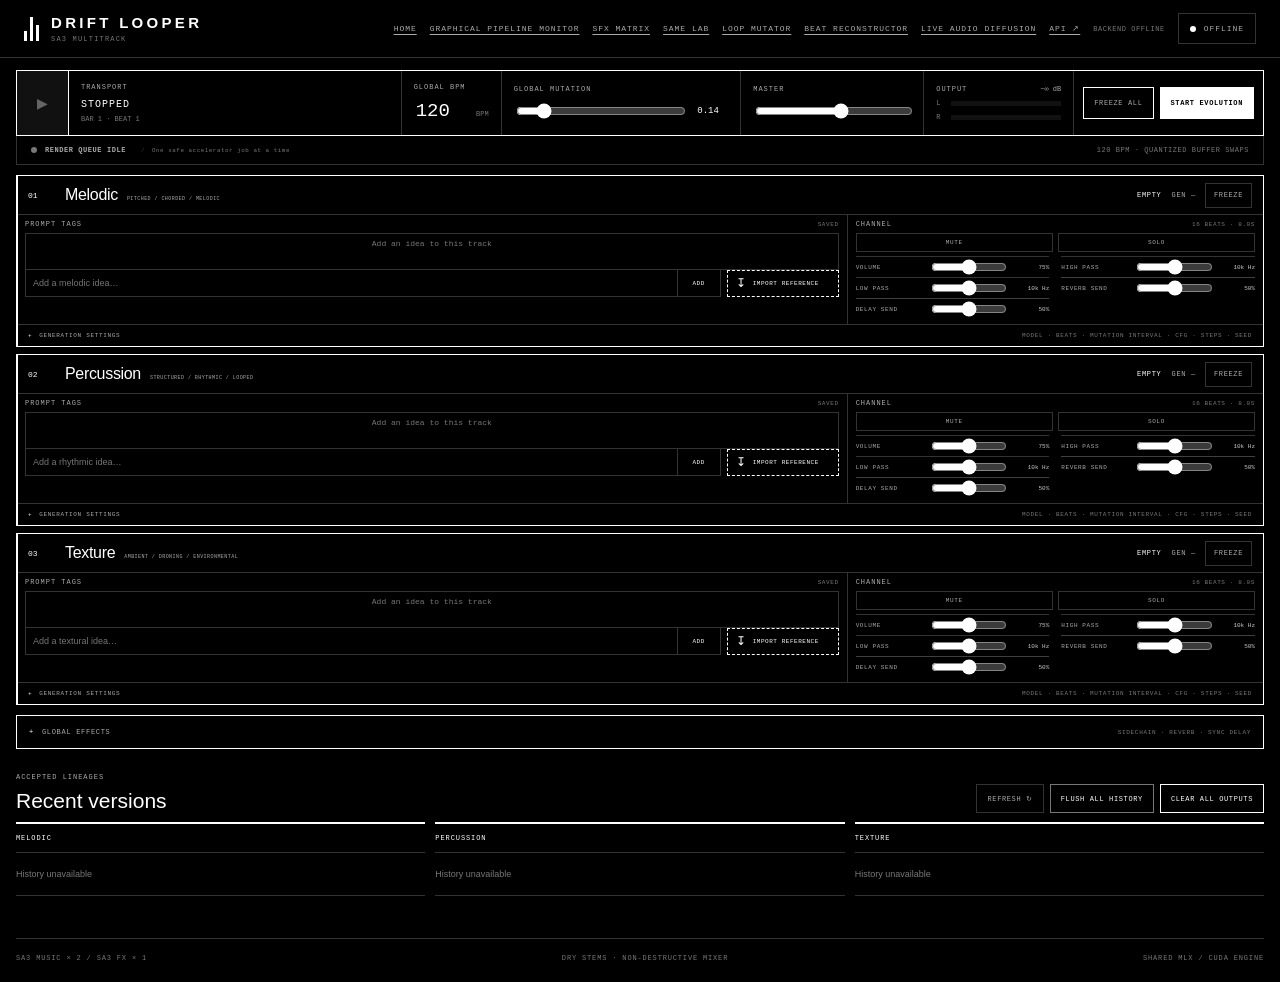
==== commit 901a6e64: "Add Beat Reconstructor and Live Audio Diffusion" ====
--- a/static/drift/index.html
+++ b/static/drift/index.html
@@ -22,6 +22,8 @@
       <a href="/sfx-matrix">SFX MATRIX</a>
       <a href="/same-lab">SAME LAB</a>
       <a href="/loop-mutator">LOOP MUTATOR</a>
+      <a href="/beat-reconstructor">BEAT RECONSTRUCTOR</a>
+      <a href="/live-audio-diffusion">LIVE AUDIO DIFFUSION</a>
       <a href="/api/drift/docs" target="_blank" rel="noreferrer">API ↗</a>
       <span class="backend-pill" id="backendBadge">BACKEND —</span>
       <div class="status-pill" id="statusPill" data-phase="offline"><i></i><span id="statusLabel">CONNECTING</span></div>
